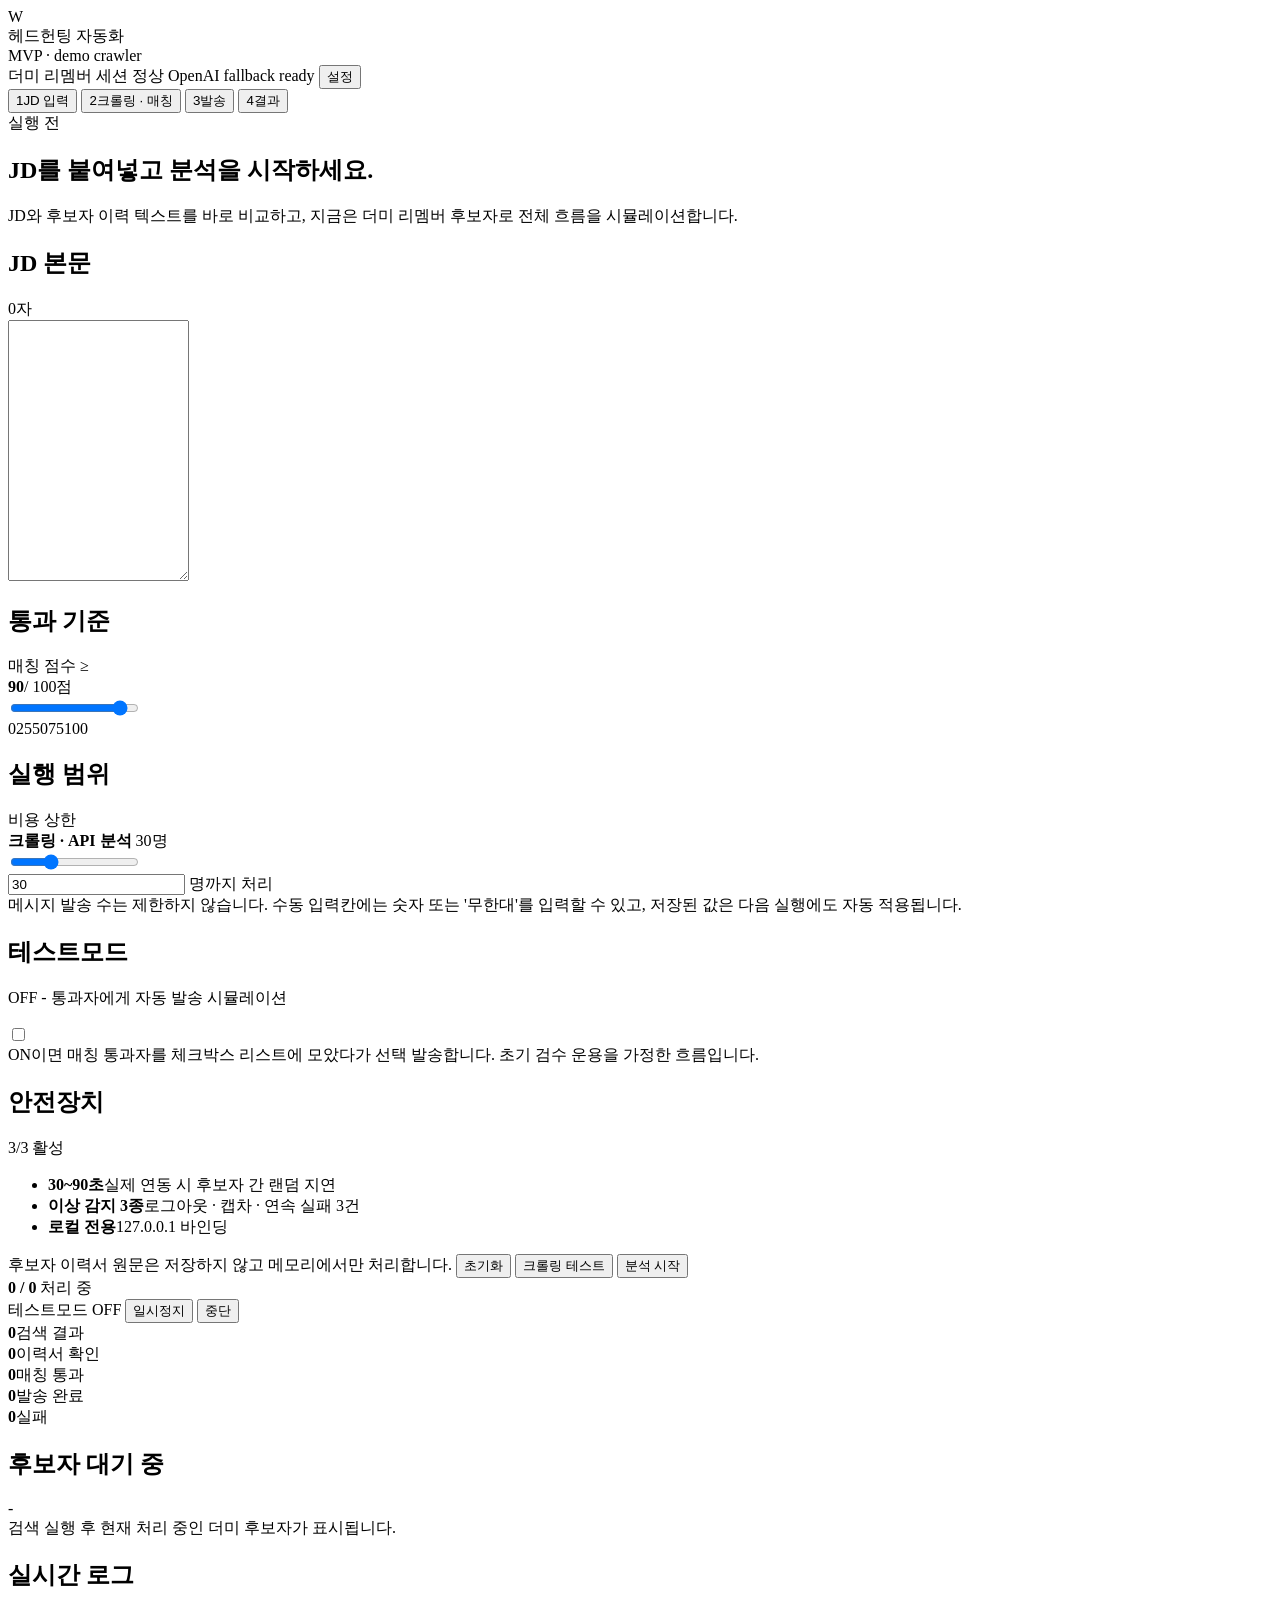
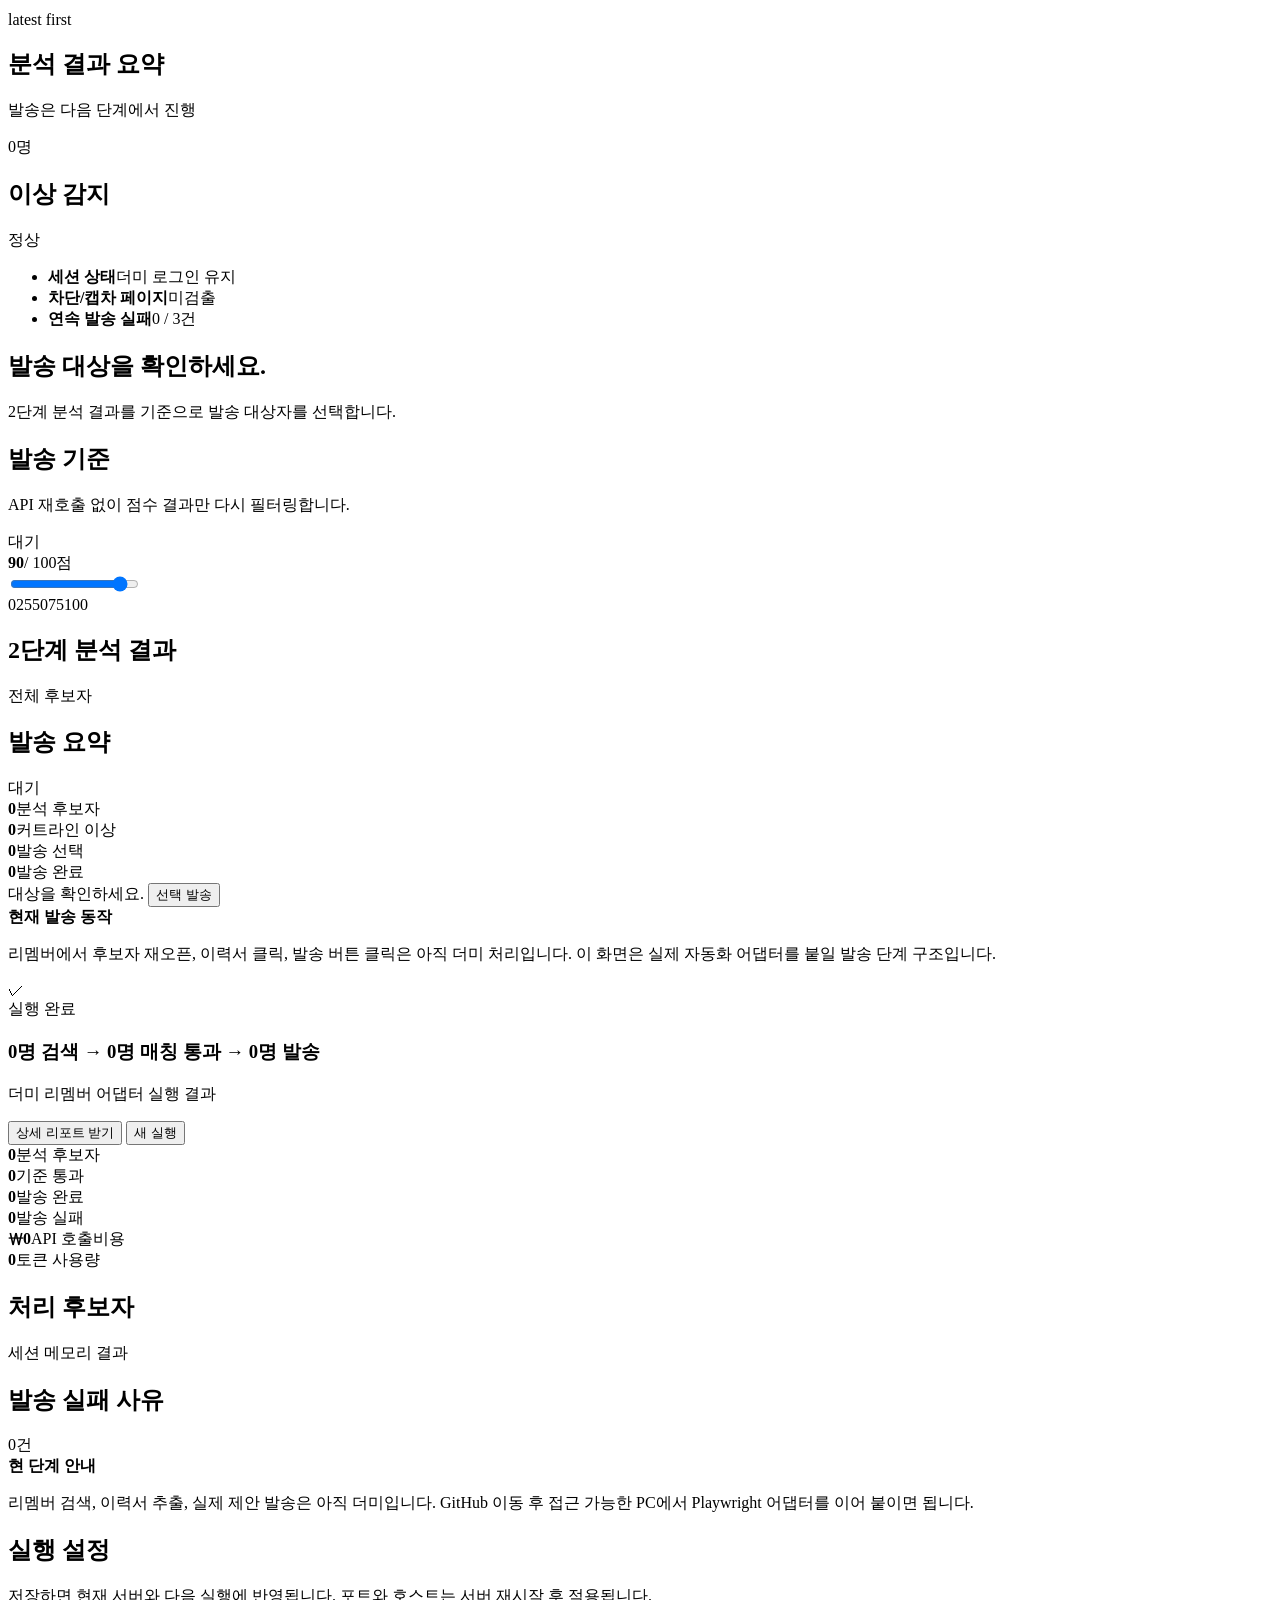
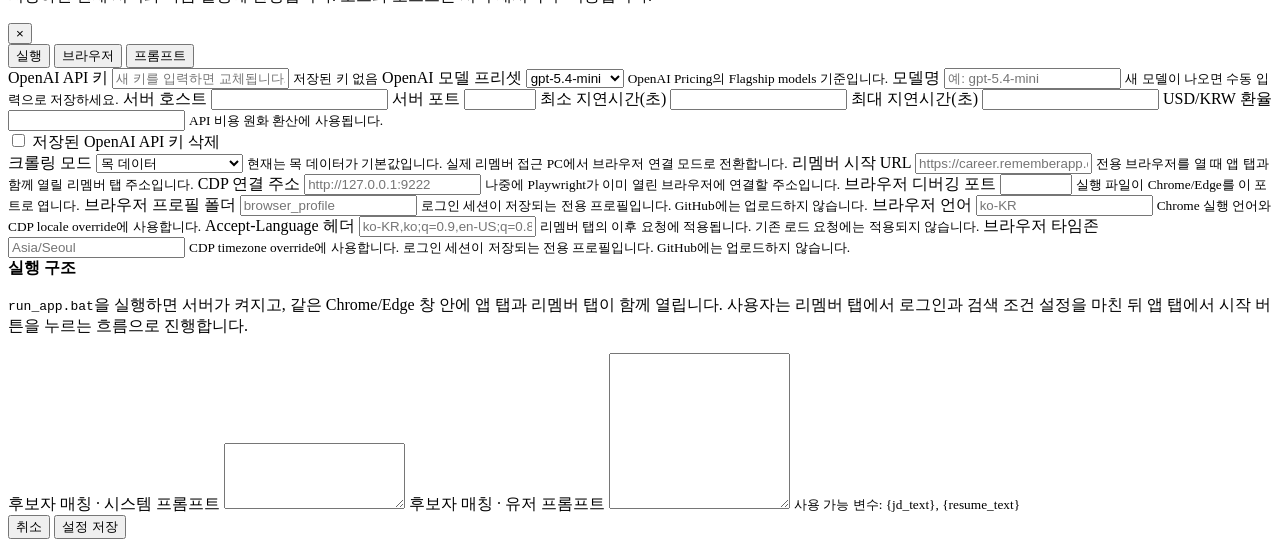
==== app/static/index.html @ b296f097 "Initial private delivery build" ====
<!doctype html>
<html lang="ko">
<head>
  <meta charset="utf-8">
  <meta name="viewport" content="width=device-width, initial-scale=1">
  <title>헤드헌팅 자동화 MVP</title>
  <link rel="stylesheet" href="/static/styles.css?v=20260527-02">
</head>
<body>
  <div class="app">
    <header class="topbar">
      <div class="brand">
        <div class="brand-mark">W</div>
        <div class="brand-title">헤드헌팅 자동화</div>
        <span class="brand-tag">MVP · demo crawler</span>
      </div>
      <div class="topbar-right">
        <span class="pill ok"><span class="dot"></span>더미 리멤버 세션 정상</span>
        <span class="pill violet" id="llm-source">OpenAI fallback ready</span>
        <button class="btn outline small" id="settings-open-btn">설정</button>
      </div>
    </header>

    <nav class="stepper">
      <button class="step current" data-step="1"><span>1</span>JD 입력</button>
      <button class="step" data-step="2"><span>2</span>크롤링 · 매칭</button>
      <button class="step" data-step="3"><span>3</span>발송</button>
      <button class="step" data-step="4"><span>4</span>결과</button>
      <div class="run-meta" id="run-meta">실행 전</div>
    </nav>

    <main>
      <section class="screen active" id="screen-1">
        <div class="page-head">
          <h1>JD를 붙여넣고 분석을 시작하세요.</h1>
          <p>JD와 후보자 이력 텍스트를 바로 비교하고, 지금은 더미 리멤버 후보자로 전체 흐름을 시뮬레이션합니다.</p>
        </div>
        <div class="grid two">
          <div class="stack">
            <article class="card">
              <div class="card-head">
                <h2>JD 본문</h2>
                <span id="jd-count">0자</span>
              </div>
              <textarea id="jd-text" rows="17"></textarea>
            </article>
          </div>
          <aside class="stack">
            <article class="card">
              <div class="card-head"><h2>통과 기준</h2><span>매칭 점수 ≥</span></div>
              <div class="threshold">
                <strong id="threshold-label">90</strong><span>/ 100점</span>
              </div>
              <input id="threshold" type="range" min="0" max="100" value="90">
              <div class="ticks"><span>0</span><span>25</span><span>50</span><span>75</span><span>100</span></div>
            </article>
            <article class="card">
              <div class="card-head"><h2>실행 범위</h2><span>비용 상한</span></div>
              <div class="limit-control">
                <div class="limit-title">
                  <b>크롤링 · API 분석</b>
                  <span id="max-candidates-label">30명</span>
                </div>
                <input id="max-candidates-range" type="range" min="1" max="100" value="30">
                <div class="limit-input">
                  <input id="max-candidates-input" type="text" inputmode="numeric" autocomplete="off" value="30">
                  <span>명까지 처리</span>
                </div>
              </div>
              <div class="hint">메시지 발송 수는 제한하지 않습니다. 수동 입력칸에는 숫자 또는 '무한대'를 입력할 수 있고, 저장된 값은 다음 실행에도 자동 적용됩니다.</div>
            </article>
            <article class="card">
              <div class="mode-row">
                <div>
                  <h2>테스트모드</h2>
                  <p id="test-mode-copy">OFF - 통과자에게 자동 발송 시뮬레이션</p>
                </div>
                <label class="switch">
                  <input id="test-mode" type="checkbox">
                  <span></span>
                </label>
              </div>
              <div class="hint">ON이면 매칭 통과자를 체크박스 리스트에 모았다가 선택 발송합니다. 초기 검수 운용을 가정한 흐름입니다.</div>
            </article>
            <article class="card">
              <div class="card-head"><h2>안전장치</h2><span class="badge success">3/3 활성</span></div>
              <ul class="safety">
                <li><b>30~90초</b><span>실제 연동 시 후보자 간 랜덤 지연</span></li>
                <li><b>이상 감지 3종</b><span>로그아웃 · 캡차 · 연속 실패 3건</span></li>
                <li><b>로컬 전용</b><span>127.0.0.1 바인딩</span></li>
              </ul>
            </article>
          </aside>
        </div>
        <div class="crawl-test-panel" id="crawl-test-panel" hidden>
          <div class="card-head">
            <div>
              <h2>리멤버 탭 HTML 테스트</h2>
              <p id="crawl-test-status">아직 실행하지 않았습니다.</p>
            </div>
            <span class="badge blue" id="crawl-test-badge">대기</span>
          </div>
          <pre id="crawl-test-output"></pre>
        </div>
        <div class="action-bar">
          <span>후보자 이력서 원문은 저장하지 않고 메모리에서만 처리합니다.</span>
          <button class="btn ghost" id="reset-input">초기화</button>
          <button class="btn outline" id="crawl-test-btn">크롤링 테스트</button>
          <button class="btn primary" id="generate-btn">분석 시작</button>
        </div>
      </section>

      <section class="screen" id="screen-2">
        <div class="progress-strip">
          <div class="progress-top">
            <div><strong id="progress-count">0 / 0</strong><span> 처리 중</span></div>
            <div class="progress"><span id="progress-fill"></span></div>
            <span class="pill blue" id="mode-pill">테스트모드 OFF</span>
            <button class="btn outline" id="pause-btn">일시정지</button>
            <button class="btn danger" id="cancel-btn">중단</button>
          </div>
          <div class="stats">
            <div><strong id="stat-total">0</strong><span>검색 결과</span></div>
            <div><strong id="stat-processed">0</strong><span>이력서 확인</span></div>
            <div><strong id="stat-passed">0</strong><span>매칭 통과</span></div>
            <div><strong id="stat-sent">0</strong><span>발송 완료</span></div>
            <div><strong id="stat-failed">0</strong><span>실패</span></div>
          </div>
        </div>
        <div class="grid wide">
          <div class="stack">
            <article class="card current-card">
              <div class="card-head">
                <h2 id="current-title">후보자 대기 중</h2>
                <span id="current-id">-</span>
              </div>
              <div id="current-candidate" class="candidate-empty">검색 실행 후 현재 처리 중인 더미 후보자가 표시됩니다.</div>
            </article>
            <article class="card">
              <div class="card-head"><h2>실시간 로그</h2><span>latest first</span></div>
              <div class="logs" id="logs"></div>
            </article>
          </div>
          <aside class="stack">
            <article class="card">
              <div class="card-head">
                <div><h2>분석 결과 요약</h2><p>발송은 다음 단계에서 진행</p></div>
                <span class="badge blue" id="analysis-passed-count">0명</span>
              </div>
              <div id="analysis-summary-list" class="passed-list"></div>
            </article>
            <article class="card">
              <div class="card-head"><h2>이상 감지</h2><span class="badge success" id="safety-status">정상</span></div>
              <ul class="safety compact">
                <li><b>세션 상태</b><span>더미 로그인 유지</span></li>
                <li><b>차단/캡차 페이지</b><span>미검출</span></li>
                <li><b>연속 발송 실패</b><span id="failure-watch">0 / 3건</span></li>
              </ul>
            </article>
          </aside>
        </div>
      </section>

      <section class="screen" id="screen-3">
        <div class="page-head">
          <h1>발송 대상을 확인하세요.</h1>
          <p id="send-stage-copy">2단계 분석 결과를 기준으로 발송 대상자를 선택합니다.</p>
        </div>
        <div class="grid wide">
          <div class="stack">
            <article class="card">
              <div class="card-head">
                <div>
                  <h2>발송 기준</h2>
                  <p>API 재호출 없이 점수 결과만 다시 필터링합니다.</p>
                </div>
                <span class="badge blue" id="send-mode-badge">대기</span>
              </div>
              <div class="threshold compact-threshold">
                <strong id="send-threshold-label">90</strong><span>/ 100점</span>
              </div>
              <input id="send-threshold" type="range" min="0" max="100" value="90">
              <div class="ticks"><span>0</span><span>25</span><span>50</span><span>75</span><span>100</span></div>
            </article>
            <article class="card">
              <div class="card-head">
                <h2>2단계 분석 결과</h2>
                <span id="send-table-note">전체 후보자</span>
              </div>
              <div id="send-table" class="send-table"></div>
            </article>
          </div>
          <aside class="stack">
            <article class="card">
              <div class="card-head"><h2>발송 요약</h2><span id="send-summary-status">대기</span></div>
              <div class="send-summary-grid">
                <div><strong id="send-total-count">0</strong><span>분석 후보자</span></div>
                <div><strong id="send-eligible-count">0</strong><span>커트라인 이상</span></div>
                <div><strong id="send-selected-count">0</strong><span>발송 선택</span></div>
                <div><strong id="send-done-count">0</strong><span>발송 완료</span></div>
              </div>
              <div class="send-box send-stage-actions">
                <span id="send-action-copy">대상을 확인하세요.</span>
                <button class="btn primary" id="send-selected-btn">선택 발송</button>
              </div>
            </article>
            <article class="info-card muted">
              <b>현재 발송 동작</b>
              <p>리멤버에서 후보자 재오픈, 이력서 클릭, 발송 버튼 클릭은 아직 더미 처리입니다. 이 화면은 실제 자동화 어댑터를 붙일 발송 단계 구조입니다.</p>
            </article>
          </aside>
        </div>
      </section>

      <section class="screen" id="screen-4">
        <article class="result-hero card">
          <div class="check">✓</div>
          <div>
            <span class="done-label" id="done-label">실행 완료</span>
            <h1 id="result-title">0명 검색 → 0명 매칭 통과 → 0명 발송</h1>
            <p id="result-subtitle">더미 리멤버 어댑터 실행 결과</p>
          </div>
          <div class="result-actions">
            <button class="btn outline" id="download-summary-btn">상세 리포트 받기</button>
            <button class="btn dark" id="new-run-btn">새 실행</button>
          </div>
        </article>
        <div class="stats result">
          <div><strong id="result-total">0</strong><span>분석 후보자</span></div>
          <div><strong id="result-passed">0</strong><span>기준 통과</span></div>
          <div><strong id="result-sent">0</strong><span>발송 완료</span></div>
          <div><strong id="result-failed">0</strong><span>발송 실패</span></div>
          <div><strong id="result-cost-krw">₩0</strong><span>API 호출비용</span></div>
          <div><strong id="result-token-total">0</strong><span>토큰 사용량</span></div>
        </div>
        <div class="grid wide">
          <article class="card">
            <div class="card-head"><h2>처리 후보자</h2><span>세션 메모리 결과</span></div>
            <div id="result-table" class="result-table"></div>
          </article>
          <aside class="stack">
            <article class="card">
              <div class="card-head"><h2>발송 실패 사유</h2><span id="failure-count">0건</span></div>
              <div id="failure-list" class="failure-list"></div>
            </article>
            <article class="info-card muted">
              <b>현 단계 안내</b>
              <p>리멤버 검색, 이력서 추출, 실제 제안 발송은 아직 더미입니다. GitHub 이동 후 접근 가능한 PC에서 Playwright 어댑터를 이어 붙이면 됩니다.</p>
            </article>
          </aside>
        </div>
      </section>
    </main>
  </div>

  <div class="modal-backdrop" id="settings-modal" aria-hidden="true">
    <section class="modal" role="dialog" aria-modal="true" aria-labelledby="settings-title">
      <div class="modal-head">
        <div>
          <h2 id="settings-title">실행 설정</h2>
          <p>저장하면 현재 서버와 다음 실행에 반영됩니다. 포트와 호스트는 서버 재시작 후 적용됩니다.</p>
        </div>
        <button class="icon-btn" id="settings-close-btn" aria-label="설정 닫기">×</button>
      </div>
      <div class="settings-tabs">
        <button class="settings-tab active" type="button" data-settings-tab="runtime">실행</button>
        <button class="settings-tab" type="button" data-settings-tab="browser">브라우저</button>
        <button class="settings-tab" type="button" data-settings-tab="prompts">프롬프트</button>
      </div>
      <div class="settings-panel active" id="settings-panel-runtime">
        <div class="settings-grid">
          <label class="field">
            <span>OpenAI API 키</span>
            <input id="settings-api-key" type="password" autocomplete="off" placeholder="새 키를 입력하면 교체됩니다.">
            <small id="settings-key-status">저장된 키 없음</small>
          </label>
          <label class="field">
            <span>OpenAI 모델 프리셋</span>
            <select id="settings-model-preset">
              <option value="gpt-5.4-mini">gpt-5.4-mini</option>
              <option value="gpt-5.5">gpt-5.5</option>
              <option value="gpt-5.5-pro">gpt-5.5-pro</option>
              <option value="gpt-5.4">gpt-5.4</option>
              <option value="gpt-5.4-nano">gpt-5.4-nano</option>
              <option value="gpt-5.4-pro">gpt-5.4-pro</option>
              <option value="custom">수동 입력</option>
            </select>
            <small>OpenAI Pricing의 Flagship models 기준입니다.</small>
          </label>
          <label class="field">
            <span>모델명</span>
            <input id="settings-model" type="text" autocomplete="off" placeholder="예: gpt-5.4-mini">
            <small>새 모델이 나오면 수동 입력으로 저장하세요.</small>
          </label>
          <label class="field">
            <span>서버 호스트</span>
            <input id="settings-host" type="text" autocomplete="off">
          </label>
          <label class="field">
            <span>서버 포트</span>
            <input id="settings-port" type="number" min="1" max="65535">
          </label>
          <label class="field">
            <span>최소 지연시간(초)</span>
            <input id="settings-min-delay" type="number" min="0" step="0.1">
          </label>
          <label class="field">
            <span>최대 지연시간(초)</span>
            <input id="settings-max-delay" type="number" min="0" step="0.1">
          </label>
          <label class="field">
            <span>USD/KRW 환율</span>
            <input id="settings-usd-krw-rate" type="number" min="1" step="0.01">
            <small>API 비용 원화 환산에 사용됩니다.</small>
          </label>
        </div>
        <label class="check-row">
          <input id="settings-clear-key" type="checkbox">
          <span>저장된 OpenAI API 키 삭제</span>
        </label>
      </div>
      <div class="settings-panel" id="settings-panel-browser">
        <div class="settings-grid">
          <label class="field">
            <span>크롤링 모드</span>
            <select id="settings-crawler-mode">
              <option value="mock">목 데이터</option>
              <option value="browser">사용자 브라우저 연결</option>
            </select>
            <small>현재는 목 데이터가 기본값입니다. 실제 리멤버 접근 PC에서 브라우저 연결 모드로 전환합니다.</small>
          </label>
          <label class="field">
            <span>리멤버 시작 URL</span>
            <input id="settings-remember-url" type="url" autocomplete="off" placeholder="https://career.rememberapp.co.kr/">
            <small>전용 브라우저를 열 때 앱 탭과 함께 열릴 리멤버 탭 주소입니다.</small>
          </label>
          <label class="field">
            <span>CDP 연결 주소</span>
            <input id="settings-remember-cdp-url" type="text" autocomplete="off" placeholder="http://127.0.0.1:9222">
            <small>나중에 Playwright가 이미 열린 브라우저에 연결할 주소입니다.</small>
          </label>
          <label class="field">
            <span>브라우저 디버깅 포트</span>
            <input id="settings-remember-browser-port" type="number" min="1" max="65535">
            <small>실행 파일이 Chrome/Edge를 이 포트로 엽니다.</small>
          </label>
          <label class="field">
            <span>브라우저 프로필 폴더</span>
            <input id="settings-remember-browser-profile-dir" type="text" autocomplete="off" placeholder="browser_profile">
            <small>로그인 세션이 저장되는 전용 프로필입니다. GitHub에는 업로드하지 않습니다.</small>
          </label>
          <label class="field">
            <span>브라우저 언어</span>
            <input id="settings-browser-locale" type="text" autocomplete="off" placeholder="ko-KR">
            <small>Chrome 실행 언어와 CDP locale override에 사용합니다.</small>
          </label>
          <label class="field">
            <span>Accept-Language 헤더</span>
            <input id="settings-browser-accept-language" type="text" autocomplete="off" placeholder="ko-KR,ko;q=0.9,en-US;q=0.8,en;q=0.7">
            <small>리멤버 탭의 이후 요청에 적용됩니다. 기존 로드 요청에는 적용되지 않습니다.</small>
          </label>
          <label class="field">
            <span>브라우저 타임존</span>
            <input id="settings-browser-timezone" type="text" autocomplete="off" placeholder="Asia/Seoul">
            <small>CDP timezone override에 사용합니다.</small>
            <small>로그인 세션이 저장되는 전용 프로필입니다. GitHub에는 업로드하지 않습니다.</small>
          </label>
        </div>
        <div class="browser-note">
          <b>실행 구조</b>
          <p><code>run_app.bat</code>을 실행하면 서버가 켜지고, 같은 Chrome/Edge 창 안에 앱 탭과 리멤버 탭이 함께 열립니다. 사용자는 리멤버 탭에서 로그인과 검색 조건 설정을 마친 뒤 앱 탭에서 시작 버튼을 누르는 흐름으로 진행합니다.</p>
        </div>
      </div>
      <div class="settings-panel" id="settings-panel-prompts">
        <div class="prompt-grid">
          <label class="field prompt-field">
            <span>후보자 매칭 · 시스템 프롬프트</span>
            <textarea id="settings-match-system-prompt" rows="4"></textarea>
          </label>
          <label class="field prompt-field">
            <span>후보자 매칭 · 유저 프롬프트</span>
            <textarea id="settings-match-user-prompt" rows="10"></textarea>
            <small>사용 가능 변수: {jd_text}, {resume_text}</small>
          </label>
        </div>
      </div>
      <div class="modal-actions">
        <span id="settings-save-status"></span>
        <button class="btn ghost" id="settings-cancel-btn">취소</button>
        <button class="btn primary" id="settings-save-btn">설정 저장</button>
      </div>
    </section>
  </div>
  <script src="/static/app.js?v=20260527-02"></script>
</body>
</html>
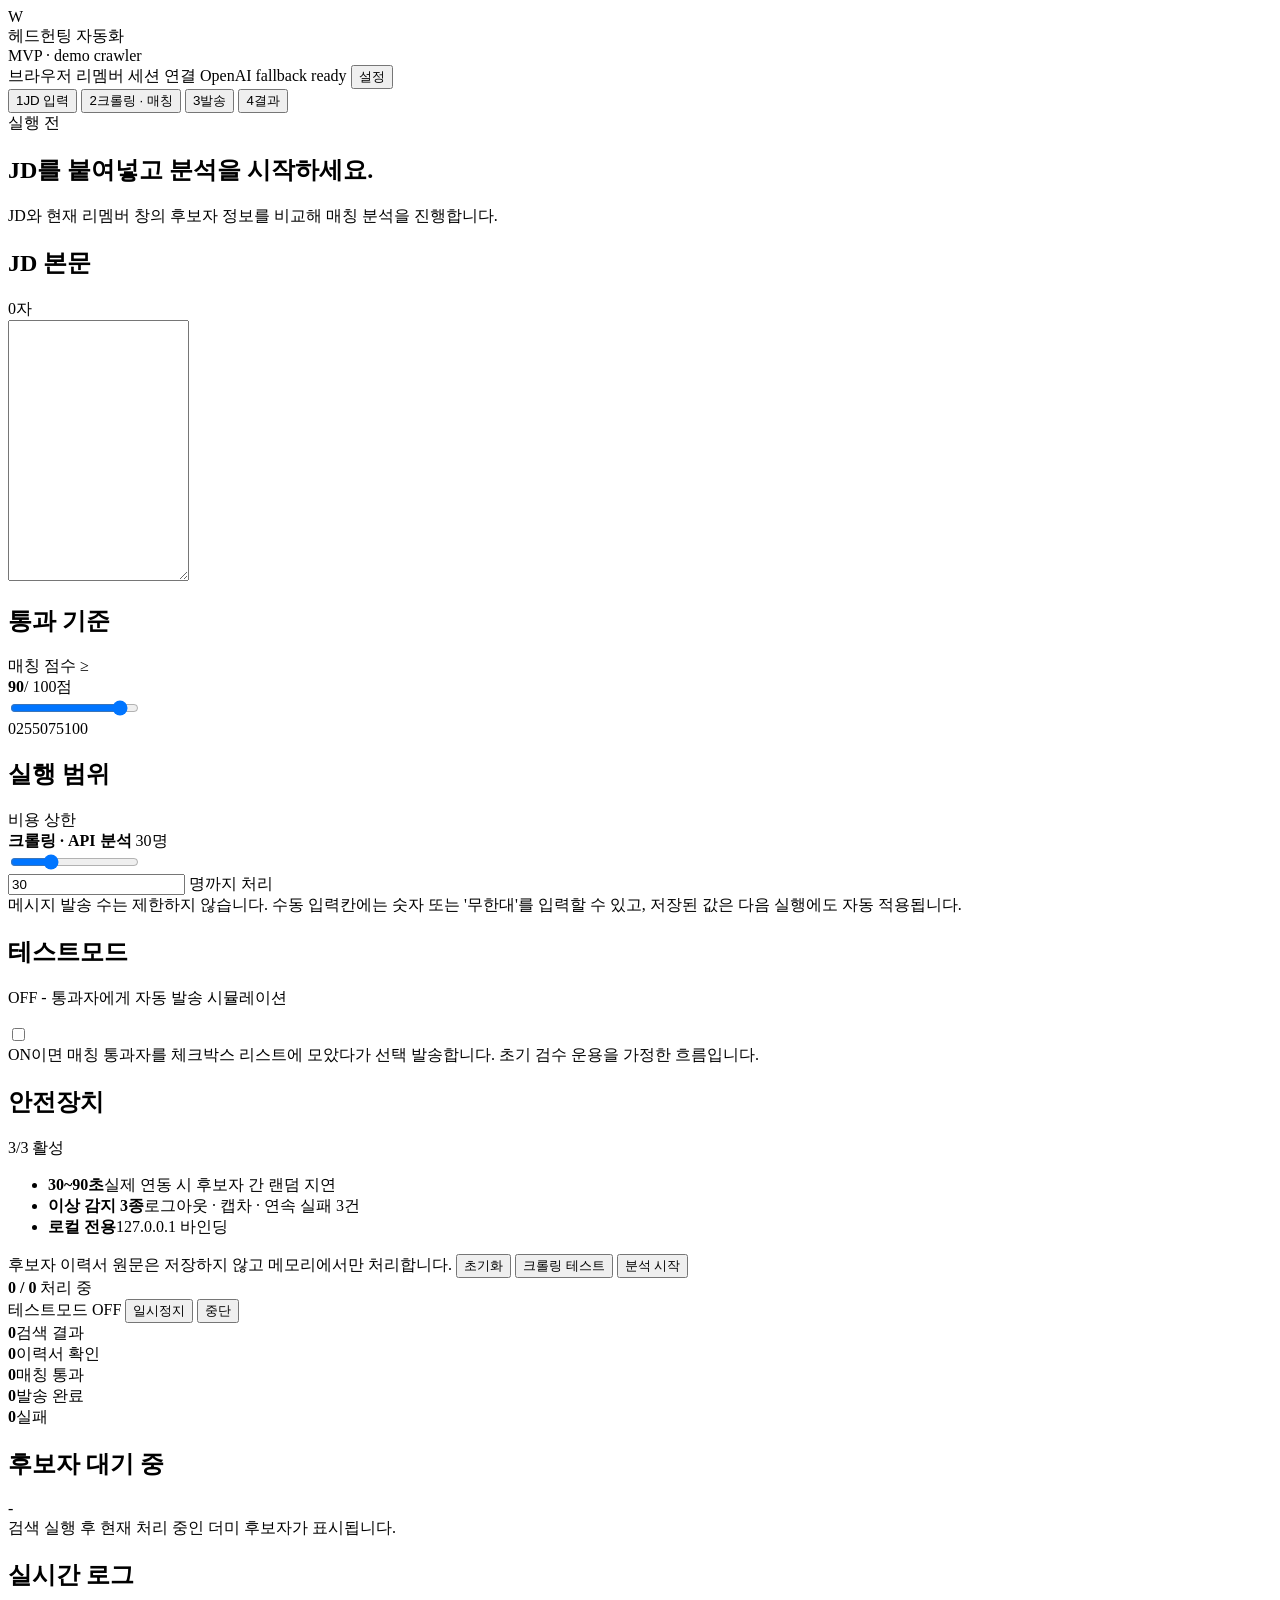
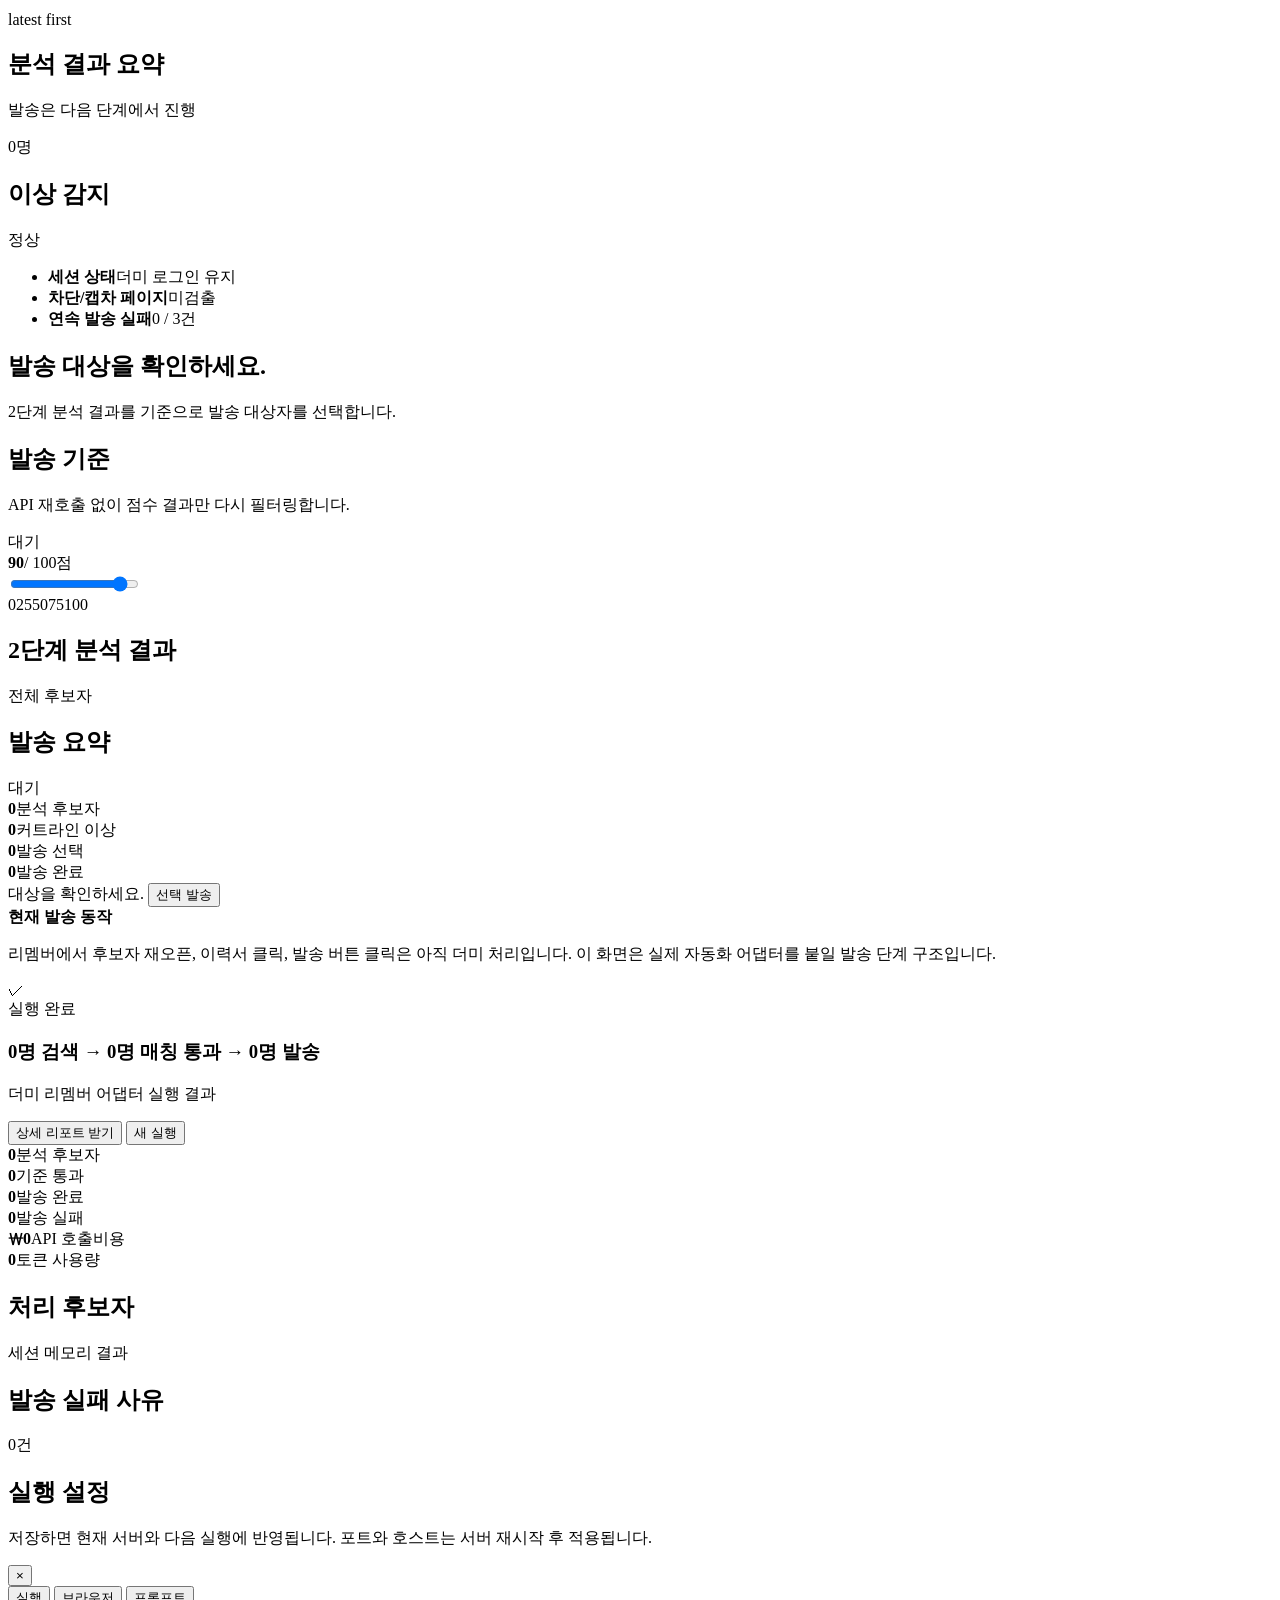
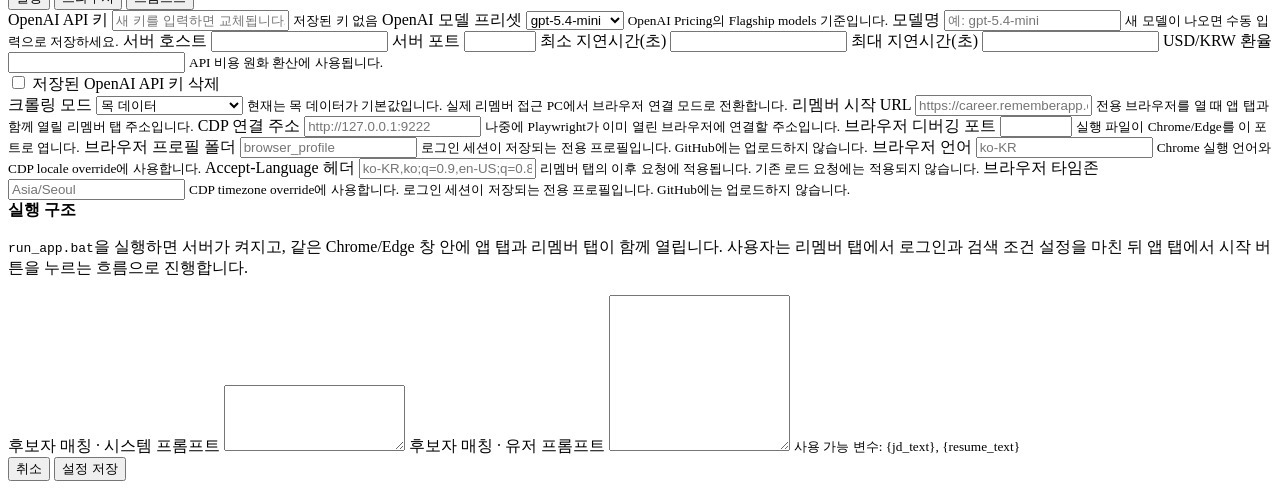
==== commit 0ac65b78: "Implement Remember browser crawl and dry-run sending" ====
--- a/app/static/index.html
+++ b/app/static/index.html
@@ -15,7 +15,7 @@
         <span class="brand-tag">MVP · demo crawler</span>
       </div>
       <div class="topbar-right">
-        <span class="pill ok"><span class="dot"></span>더미 리멤버 세션 정상</span>
+        <span class="pill ok"><span class="dot"></span>브라우저 리멤버 세션 연결</span>
         <span class="pill violet" id="llm-source">OpenAI fallback ready</span>
         <button class="btn outline small" id="settings-open-btn">설정</button>
       </div>
@@ -33,7 +33,7 @@
       <section class="screen active" id="screen-1">
         <div class="page-head">
           <h1>JD를 붙여넣고 분석을 시작하세요.</h1>
-          <p>JD와 후보자 이력 텍스트를 바로 비교하고, 지금은 더미 리멤버 후보자로 전체 흐름을 시뮬레이션합니다.</p>
+          <p>JD와 현재 리멤버 창의 후보자 정보를 비교해 매칭 분석을 진행합니다.</p>
         </div>
         <div class="grid two">
           <div class="stack">
@@ -243,10 +243,6 @@
               <div class="card-head"><h2>발송 실패 사유</h2><span id="failure-count">0건</span></div>
               <div id="failure-list" class="failure-list"></div>
             </article>
-            <article class="info-card muted">
-              <b>현 단계 안내</b>
-              <p>리멤버 검색, 이력서 추출, 실제 제안 발송은 아직 더미입니다. GitHub 이동 후 접근 가능한 PC에서 Playwright 어댑터를 이어 붙이면 됩니다.</p>
-            </article>
           </aside>
         </div>
       </section>
@@ -391,6 +387,6 @@
       </div>
     </section>
   </div>
-  <script src="/static/app.js?v=20260527-02"></script>
+  <script src="/static/app.js?v=20260528-04"></script>
 </body>
 </html>
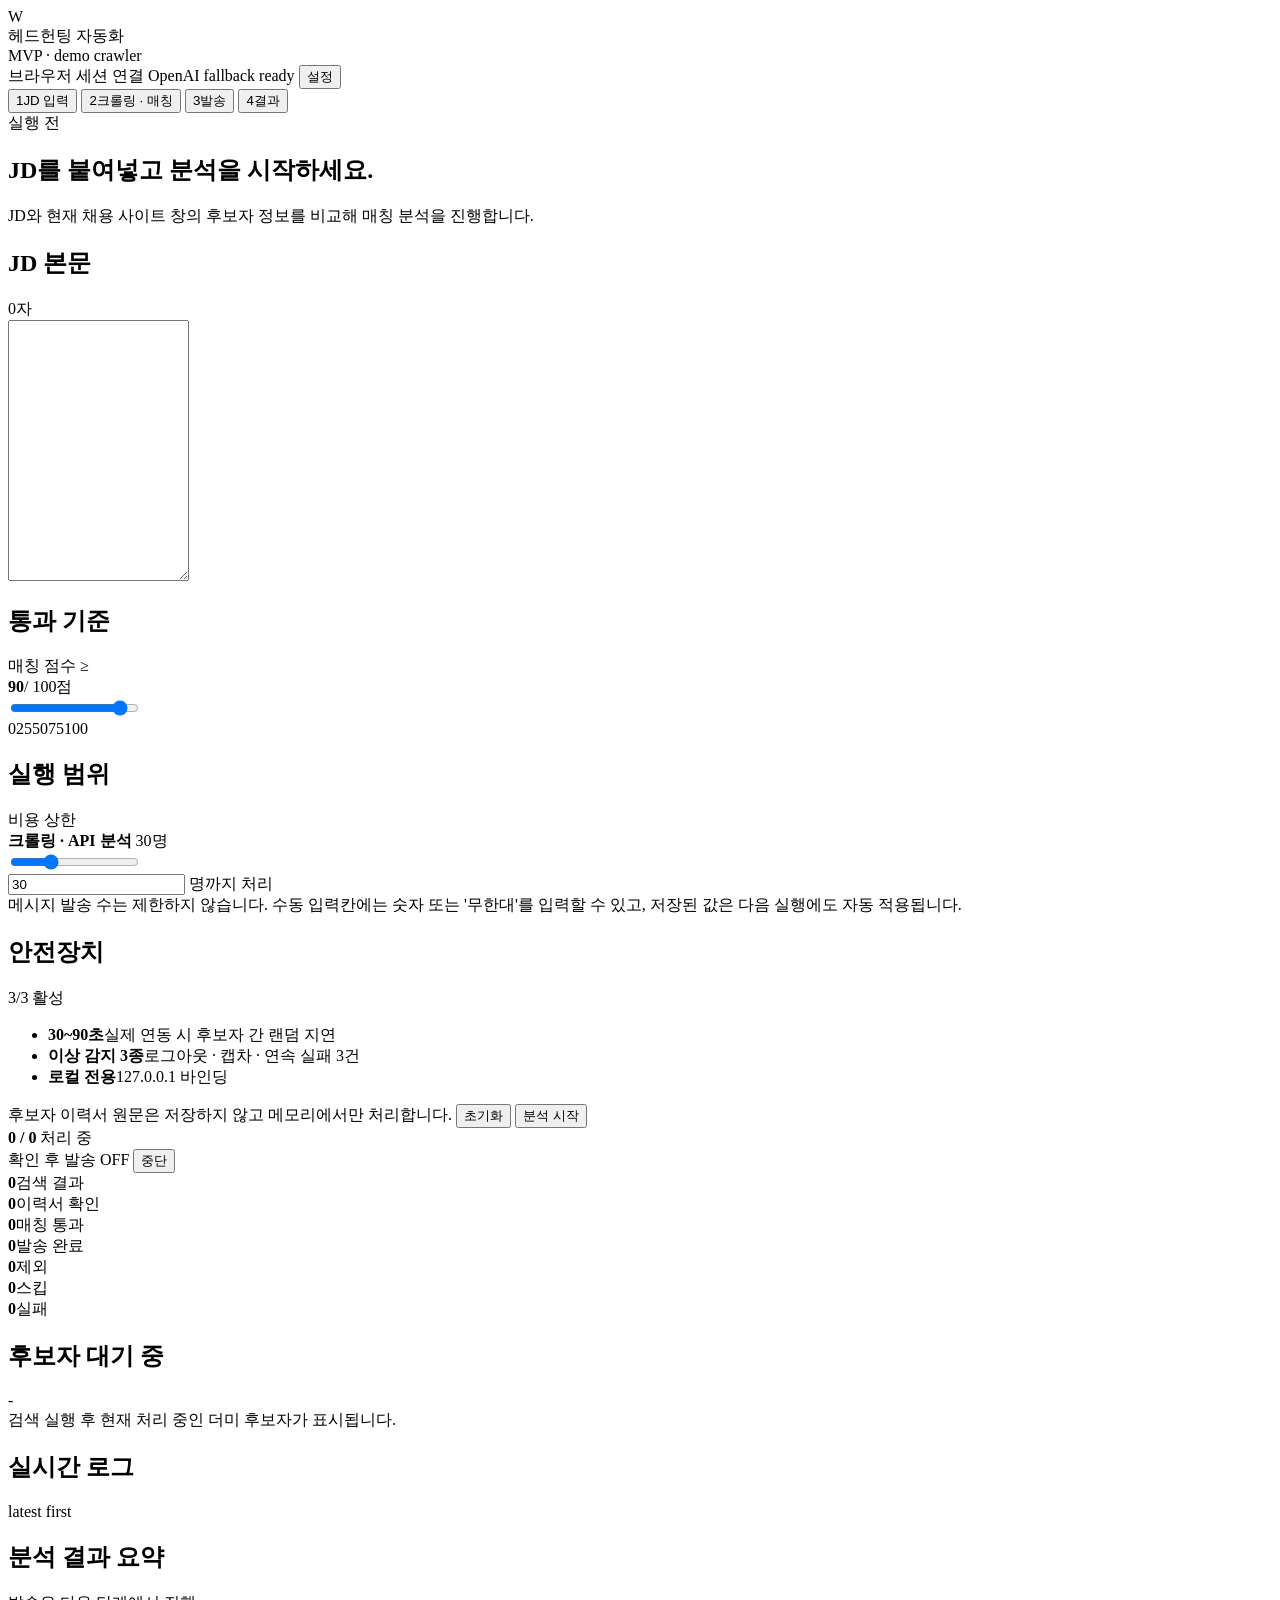
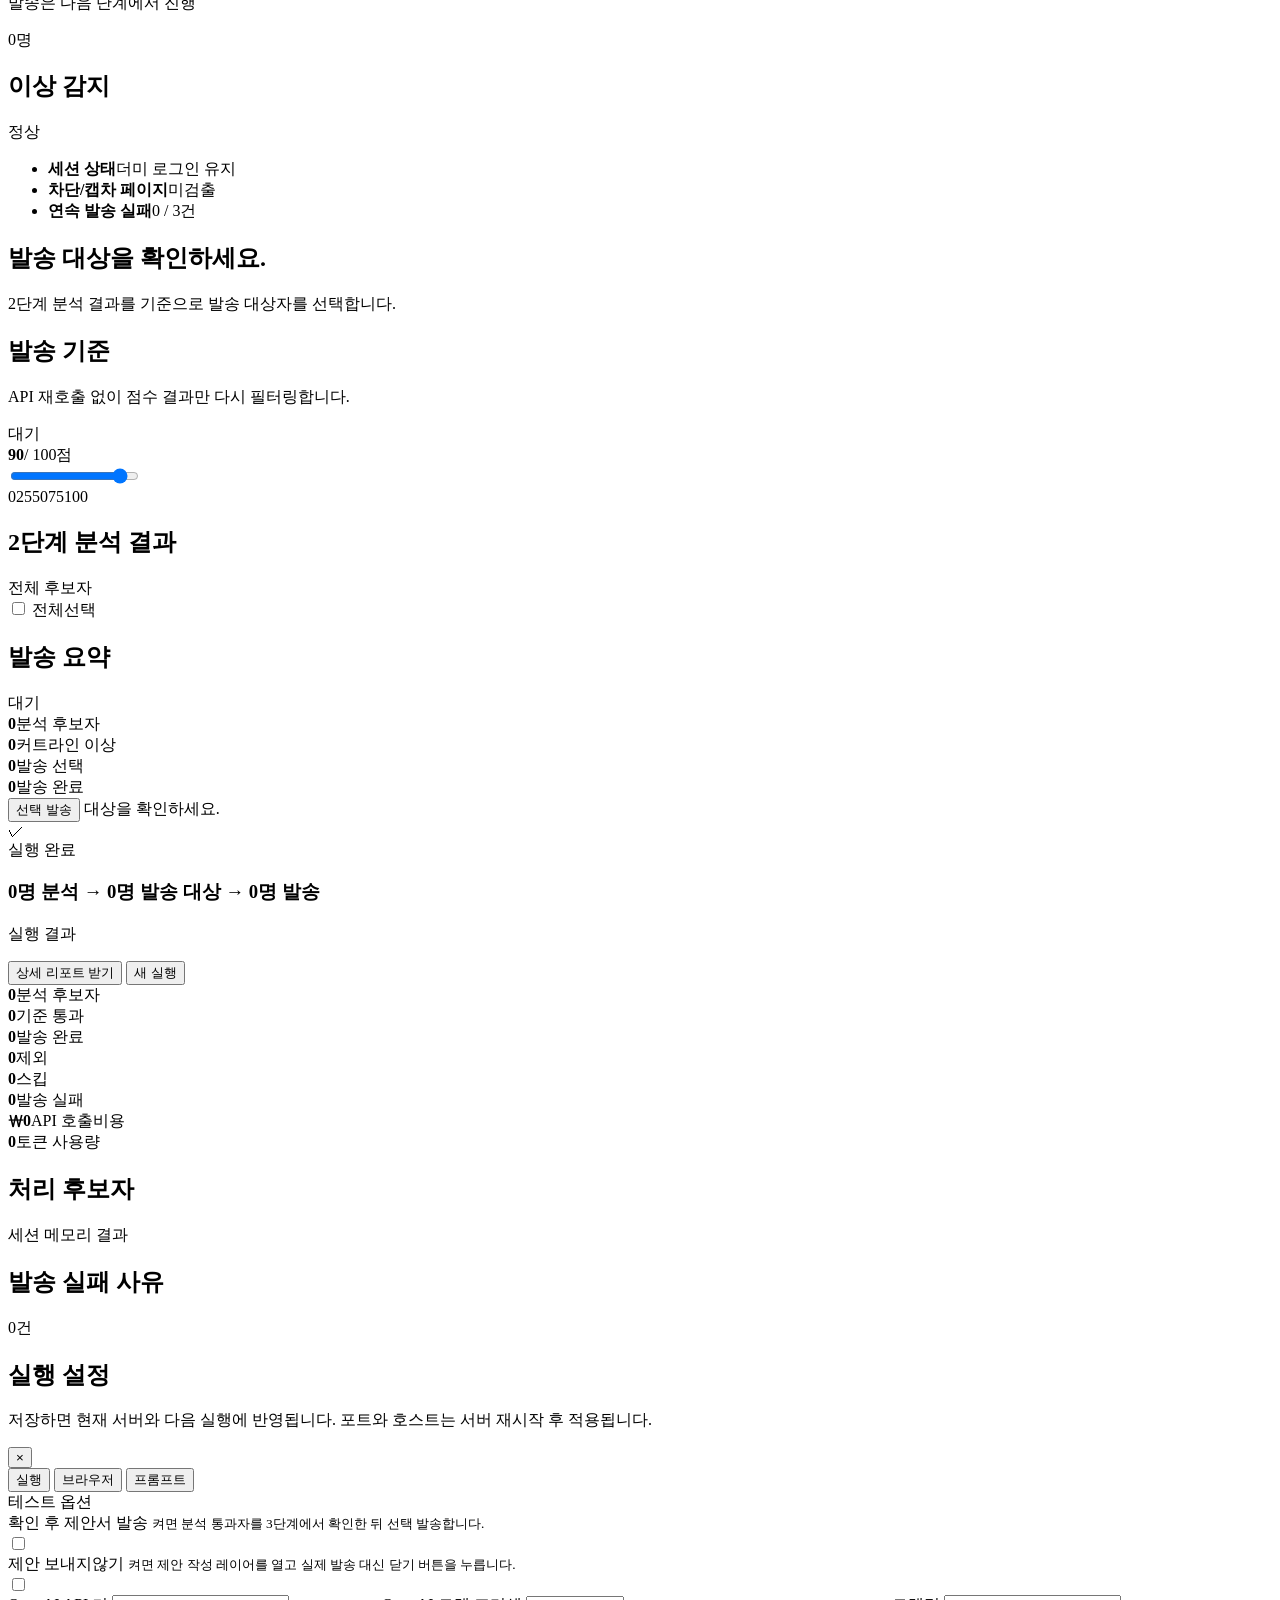
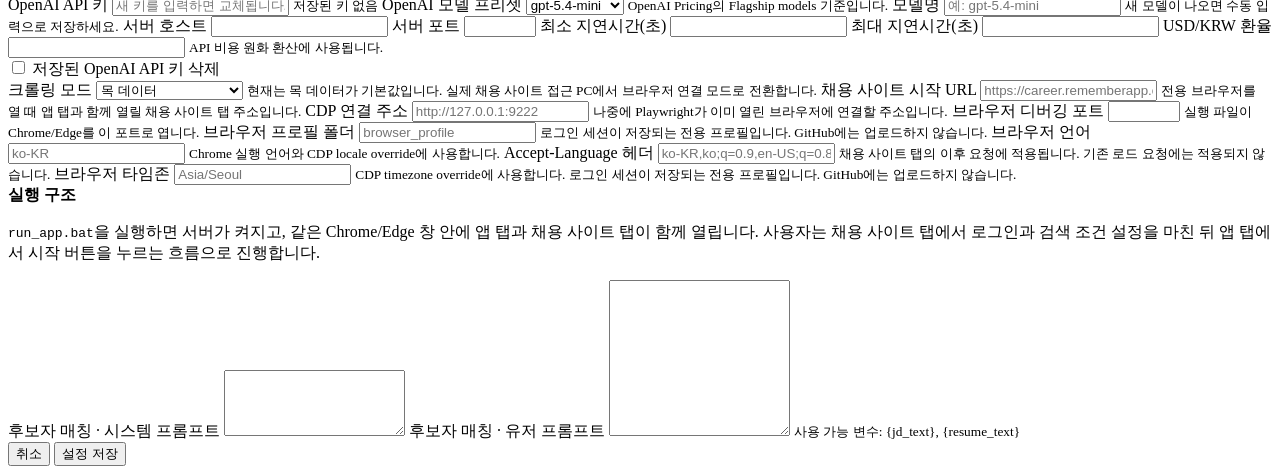
==== commit fd4e613e: "Save current automation work" ====
--- a/app/static/index.html
+++ b/app/static/index.html
@@ -4,7 +4,7 @@
   <meta charset="utf-8">
   <meta name="viewport" content="width=device-width, initial-scale=1">
   <title>헤드헌팅 자동화 MVP</title>
-  <link rel="stylesheet" href="/static/styles.css?v=20260527-02">
+  <link rel="stylesheet" href="/static/styles.css?v=20260605-01">
 </head>
 <body>
   <div class="app">
@@ -15,7 +15,7 @@
         <span class="brand-tag">MVP · demo crawler</span>
       </div>
       <div class="topbar-right">
-        <span class="pill ok"><span class="dot"></span>브라우저 리멤버 세션 연결</span>
+        <span class="pill ok"><span class="dot"></span><span id="provider-session-copy">브라우저 세션 연결</span></span>
         <span class="pill violet" id="llm-source">OpenAI fallback ready</span>
         <button class="btn outline small" id="settings-open-btn">설정</button>
       </div>
@@ -33,7 +33,7 @@
       <section class="screen active" id="screen-1">
         <div class="page-head">
           <h1>JD를 붙여넣고 분석을 시작하세요.</h1>
-          <p>JD와 현재 리멤버 창의 후보자 정보를 비교해 매칭 분석을 진행합니다.</p>
+          <p id="provider-page-copy">JD와 현재 채용 사이트 창의 후보자 정보를 비교해 매칭 분석을 진행합니다.</p>
         </div>
         <div class="grid two">
           <div class="stack">
@@ -70,19 +70,6 @@
               <div class="hint">메시지 발송 수는 제한하지 않습니다. 수동 입력칸에는 숫자 또는 '무한대'를 입력할 수 있고, 저장된 값은 다음 실행에도 자동 적용됩니다.</div>
             </article>
             <article class="card">
-              <div class="mode-row">
-                <div>
-                  <h2>테스트모드</h2>
-                  <p id="test-mode-copy">OFF - 통과자에게 자동 발송 시뮬레이션</p>
-                </div>
-                <label class="switch">
-                  <input id="test-mode" type="checkbox">
-                  <span></span>
-                </label>
-              </div>
-              <div class="hint">ON이면 매칭 통과자를 체크박스 리스트에 모았다가 선택 발송합니다. 초기 검수 운용을 가정한 흐름입니다.</div>
-            </article>
-            <article class="card">
               <div class="card-head"><h2>안전장치</h2><span class="badge success">3/3 활성</span></div>
               <ul class="safety">
                 <li><b>30~90초</b><span>실제 연동 시 후보자 간 랜덤 지연</span></li>
@@ -92,10 +79,25 @@
             </article>
           </aside>
         </div>
+        <div class="saramin-position-panel" id="saramin-position-card" hidden>
+          <div class="saramin-position-top">
+            <div class="saramin-position-title">
+              <span class="saramin-kicker">Saramin</span>
+              <h2>사람인 제안 포지션</h2>
+              <p id="saramin-position-status">선택된 포지션 없음</p>
+            </div>
+            <div class="saramin-position-actions">
+              <span class="saramin-status-chip" id="saramin-position-badge">미선택</span>
+              <button class="btn dark" id="saramin-position-btn" type="button">제안 포지션 선택</button>
+            </div>
+          </div>
+          <div class="saramin-selected-position" id="saramin-position-label">선택된 포지션 없음</div>
+          <div class="saramin-position-options" id="saramin-position-options" hidden></div>
+        </div>
         <div class="crawl-test-panel" id="crawl-test-panel" hidden>
           <div class="card-head">
             <div>
-              <h2>리멤버 탭 HTML 테스트</h2>
+              <h2 id="crawl-test-title">채용 사이트 탭 HTML 테스트</h2>
               <p id="crawl-test-status">아직 실행하지 않았습니다.</p>
             </div>
             <span class="badge blue" id="crawl-test-badge">대기</span>
@@ -105,7 +107,6 @@
         <div class="action-bar">
           <span>후보자 이력서 원문은 저장하지 않고 메모리에서만 처리합니다.</span>
           <button class="btn ghost" id="reset-input">초기화</button>
-          <button class="btn outline" id="crawl-test-btn">크롤링 테스트</button>
           <button class="btn primary" id="generate-btn">분석 시작</button>
         </div>
       </section>
@@ -115,8 +116,7 @@
           <div class="progress-top">
             <div><strong id="progress-count">0 / 0</strong><span> 처리 중</span></div>
             <div class="progress"><span id="progress-fill"></span></div>
-            <span class="pill blue" id="mode-pill">테스트모드 OFF</span>
-            <button class="btn outline" id="pause-btn">일시정지</button>
+            <span class="pill blue" id="mode-pill">확인 후 발송 OFF</span>
             <button class="btn danger" id="cancel-btn">중단</button>
           </div>
           <div class="stats">
@@ -124,6 +124,8 @@
             <div><strong id="stat-processed">0</strong><span>이력서 확인</span></div>
             <div><strong id="stat-passed">0</strong><span>매칭 통과</span></div>
             <div><strong id="stat-sent">0</strong><span>발송 완료</span></div>
+            <div><strong id="stat-excluded">0</strong><span>제외</span></div>
+            <div><strong id="stat-skipped">0</strong><span>스킵</span></div>
             <div><strong id="stat-failed">0</strong><span>실패</span></div>
           </div>
         </div>
@@ -187,6 +189,10 @@
                 <h2>2단계 분석 결과</h2>
                 <span id="send-table-note">전체 후보자</span>
               </div>
+              <label class="send-bulk-row">
+                <input id="send-select-all" type="checkbox">
+                <span id="send-select-all-label">전체선택</span>
+              </label>
               <div id="send-table" class="send-table"></div>
             </article>
           </div>
@@ -200,13 +206,9 @@
                 <div><strong id="send-done-count">0</strong><span>발송 완료</span></div>
               </div>
               <div class="send-box send-stage-actions">
+                <button class="btn primary" id="send-selected-btn">선택 발송</button>
                 <span id="send-action-copy">대상을 확인하세요.</span>
-                <button class="btn primary" id="send-selected-btn">선택 발송</button>
-              </div>
-            </article>
-            <article class="info-card muted">
-              <b>현재 발송 동작</b>
-              <p>리멤버에서 후보자 재오픈, 이력서 클릭, 발송 버튼 클릭은 아직 더미 처리입니다. 이 화면은 실제 자동화 어댑터를 붙일 발송 단계 구조입니다.</p>
+              </div>
             </article>
           </aside>
         </div>
@@ -217,8 +219,8 @@
           <div class="check">✓</div>
           <div>
             <span class="done-label" id="done-label">실행 완료</span>
-            <h1 id="result-title">0명 검색 → 0명 매칭 통과 → 0명 발송</h1>
-            <p id="result-subtitle">더미 리멤버 어댑터 실행 결과</p>
+            <h1 id="result-title">0명 분석 → 0명 발송 대상 → 0명 발송</h1>
+            <p id="result-subtitle">실행 결과</p>
           </div>
           <div class="result-actions">
             <button class="btn outline" id="download-summary-btn">상세 리포트 받기</button>
@@ -229,6 +231,8 @@
           <div><strong id="result-total">0</strong><span>분석 후보자</span></div>
           <div><strong id="result-passed">0</strong><span>기준 통과</span></div>
           <div><strong id="result-sent">0</strong><span>발송 완료</span></div>
+          <div><strong id="result-excluded">0</strong><span>제외</span></div>
+          <div><strong id="result-skipped">0</strong><span>스킵</span></div>
           <div><strong id="result-failed">0</strong><span>발송 실패</span></div>
           <div><strong id="result-cost-krw">₩0</strong><span>API 호출비용</span></div>
           <div><strong id="result-token-total">0</strong><span>토큰 사용량</span></div>
@@ -265,6 +269,27 @@
       </div>
       <div class="settings-panel active" id="settings-panel-runtime">
         <div class="settings-grid">
+          <div class="settings-section-title">테스트 옵션</div>
+          <div class="settings-toggle">
+            <div>
+              <span>확인 후 제안서 발송</span>
+              <small>켜면 분석 통과자를 3단계에서 확인한 뒤 선택 발송합니다.</small>
+            </div>
+            <label class="switch">
+              <input id="settings-confirm-before-proposal-send" type="checkbox">
+              <span></span>
+            </label>
+          </div>
+          <div class="settings-toggle">
+            <div>
+              <span>제안 보내지않기</span>
+              <small>켜면 제안 작성 레이어를 열고 실제 발송 대신 닫기 버튼을 누릅니다.</small>
+            </div>
+            <label class="switch">
+              <input id="settings-remember-skip-proposal-send" type="checkbox">
+              <span></span>
+            </label>
+          </div>
           <label class="field">
             <span>OpenAI API 키</span>
             <input id="settings-api-key" type="password" autocomplete="off" placeholder="새 키를 입력하면 교체됩니다.">
@@ -323,12 +348,12 @@
               <option value="mock">목 데이터</option>
               <option value="browser">사용자 브라우저 연결</option>
             </select>
-            <small>현재는 목 데이터가 기본값입니다. 실제 리멤버 접근 PC에서 브라우저 연결 모드로 전환합니다.</small>
-          </label>
-          <label class="field">
-            <span>리멤버 시작 URL</span>
+            <small id="settings-crawler-mode-copy">현재는 목 데이터가 기본값입니다. 실제 채용 사이트 접근 PC에서 브라우저 연결 모드로 전환합니다.</small>
+          </label>
+          <label class="field">
+            <span id="settings-provider-url-label">채용 사이트 시작 URL</span>
             <input id="settings-remember-url" type="url" autocomplete="off" placeholder="https://career.rememberapp.co.kr/">
-            <small>전용 브라우저를 열 때 앱 탭과 함께 열릴 리멤버 탭 주소입니다.</small>
+            <small id="settings-provider-url-copy">전용 브라우저를 열 때 앱 탭과 함께 열릴 채용 사이트 탭 주소입니다.</small>
           </label>
           <label class="field">
             <span>CDP 연결 주소</span>
@@ -353,7 +378,7 @@
           <label class="field">
             <span>Accept-Language 헤더</span>
             <input id="settings-browser-accept-language" type="text" autocomplete="off" placeholder="ko-KR,ko;q=0.9,en-US;q=0.8,en;q=0.7">
-            <small>리멤버 탭의 이후 요청에 적용됩니다. 기존 로드 요청에는 적용되지 않습니다.</small>
+            <small id="settings-provider-language-copy">채용 사이트 탭의 이후 요청에 적용됩니다. 기존 로드 요청에는 적용되지 않습니다.</small>
           </label>
           <label class="field">
             <span>브라우저 타임존</span>
@@ -364,7 +389,7 @@
         </div>
         <div class="browser-note">
           <b>실행 구조</b>
-          <p><code>run_app.bat</code>을 실행하면 서버가 켜지고, 같은 Chrome/Edge 창 안에 앱 탭과 리멤버 탭이 함께 열립니다. 사용자는 리멤버 탭에서 로그인과 검색 조건 설정을 마친 뒤 앱 탭에서 시작 버튼을 누르는 흐름으로 진행합니다.</p>
+          <p id="settings-provider-run-copy"><code>run_app.bat</code>을 실행하면 서버가 켜지고, 같은 Chrome/Edge 창 안에 앱 탭과 채용 사이트 탭이 함께 열립니다. 사용자는 채용 사이트 탭에서 로그인과 검색 조건 설정을 마친 뒤 앱 탭에서 시작 버튼을 누르는 흐름으로 진행합니다.</p>
         </div>
       </div>
       <div class="settings-panel" id="settings-panel-prompts">
@@ -387,6 +412,6 @@
       </div>
     </section>
   </div>
-  <script src="/static/app.js?v=20260528-04"></script>
+  <script src="/static/app.js?v=20260605-02"></script>
 </body>
 </html>
